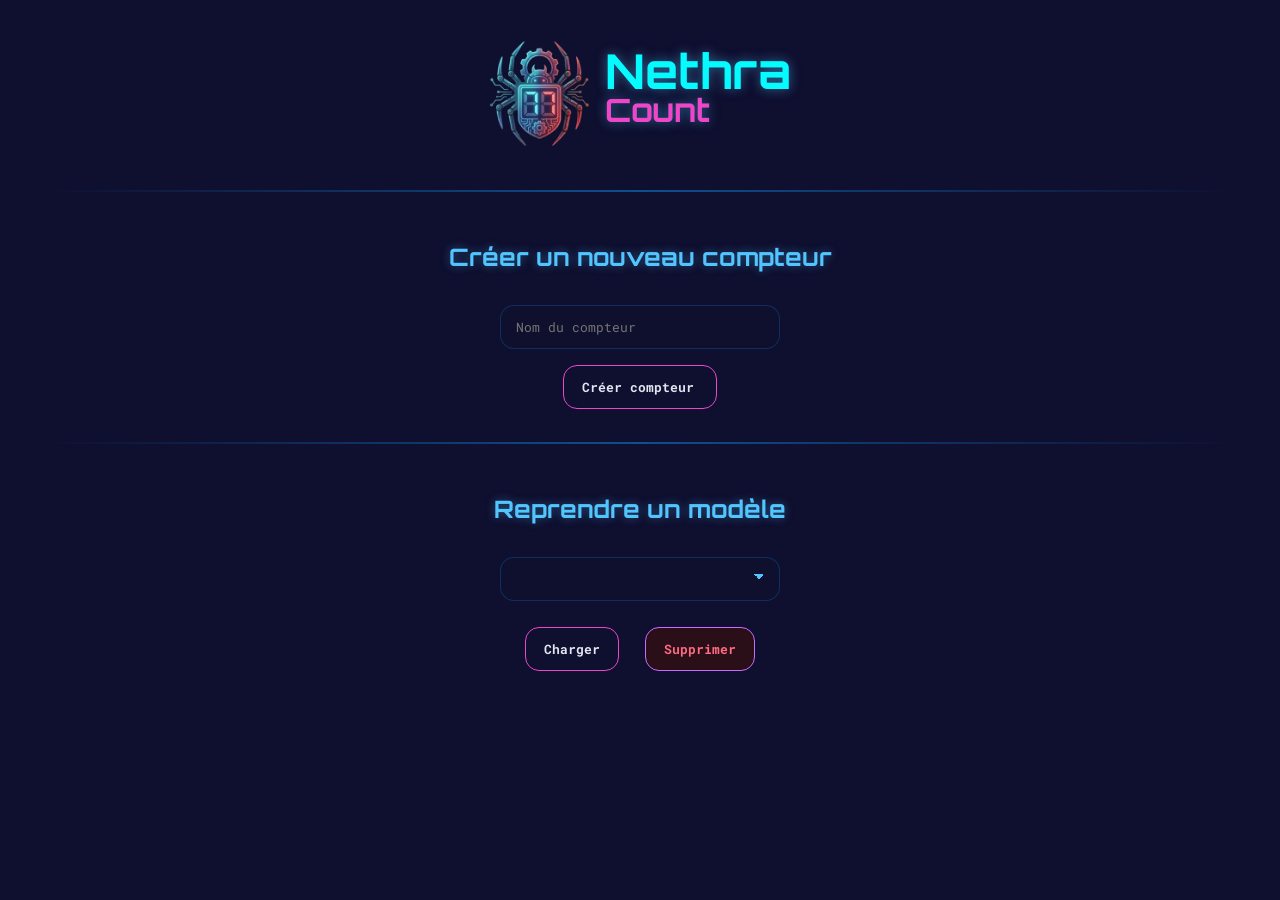
==== index.html @ c18b4ecb "Initial commit NethraCount" ====
<!DOCTYPE html>
<html lang="fr">
<head>
<meta charset="UTF-8">
<meta name="viewport" content="width=device-width, initial-scale=1.0">
<title>NethraCount</title>

<!-- Style -->
<link rel="stylesheet" href="style.css">

<!-- Manifest PWA -->
<link rel="manifest" href="manifest.json">

<!-- Favicon multi-tailles -->
<link rel="icon" type="image/png" sizes="32x32" href="icons/favicon-32x32.png">
<link rel="icon" type="image/png" sizes="192x192" href="icons/favicon-192x192.png">
<link rel="apple-touch-icon" sizes="180x180" href="icons/favicon-180x180.png">

<!-- Thème couleur navigateur -->
<meta name="theme-color" content="#e0b000">
</head>

<body>

<h1 class="title-container">
  <img src="icons/icon-512.png" alt="Logo" class="title-icon">
  <div class="title-text">
    <span class="nethra">Nethra</span><br>
    <span class="Count">Count</span>
  </div>
</h1>

<div class="section-divider"></div>

<h2>Créer un nouveau compteur</h2>
<input id="newEventName" placeholder="Nom du compteur" aria-label="Nom du nouveau compteur">
<button onclick="createNewEvent()" aria-label="Créer l'event">Créer compteur </button>

<div class="section-divider"></div>

<h2>Reprendre un modèle</h2>

<select id="eventSelect">
  <!-- Options ajoutées dynamiquement -->
</select>

<div style="margin-top: 10px; display: flex; gap: 10px;">
    <button onclick="loadEvent()" aria-label="Charger modèle">Charger</button>
    <button onclick="deleteSelectedEvent()" aria-label="Supprimer le modèle">Supprimer</button>
</div>

<script src="app.js"></script>

</body>
</html>
---- style.css ----
/* ===== NETHRA FONTS ===== */
@font-face {
    font-family: 'Orbitron';
    src: url('fonts/Orbitron-Regular.ttf') format('truetype');
    font-weight: 400;
}

@font-face {
    font-family: 'Orbitron';
    src: url('fonts/Orbitron-Bold.ttf') format('truetype');
    font-weight: 700;
}

@font-face {
    font-family: 'Roboto Mono';
    src: url('fonts/RobotoMono-Regular.ttf') format('truetype');
    font-weight: 400;
}

@font-face {
    font-family: 'Roboto Mono';
    src: url('fonts/RobotoMono-Bold.ttf') format('truetype');
    font-weight: 700;
}

/* =========================
   NETHRA THEME
   ========================= */

* {
    margin: 0;
    padding: 0;
    box-sizing: border-box;
}

/* =========================
   BODY
   ========================= */

body {
    font-family: 'Roboto Mono', monospace;
    background: #0F0F2F;
    color: #E0E6F0;
    padding: 40px;
    display: flex;
    flex-direction: column;
    align-items: center;
    min-height: 100vh;
}

/* =========================
   TITLES
   ========================= */

h1, h2 {
    font-family: 'Orbitron', sans-serif;
}

h1 {
    font-size: 3rem;
    color: #05fcfe;
    margin-bottom: 5px;
    text-shadow: 0 0 12px rgba(82,197,255,0.5);
}

h2 {
    font-size: 1.5rem;
    color: #52C5FF;
    margin-bottom: 25px;
    text-shadow: 0 0 10px rgba(82,197,255,0.4);
}

/* =========================
   INPUTS
   ========================= */

input, select {
    background: rgba(15,15,47,0.8);
    border: 1px solid rgba(15,79,143,0.5);
    color: #E0E6F0;
    padding: 12px 15px;
    border-radius: 14px;
    width: 280px;
    margin: 8px;
    transition: 0.25s;
}

/* Couleur du menu déroulant */
select option {
    background-color: #0F0F2F;
    color: #E0E6F0;
    font-family: 'Roboto Mono', monospace;
    font-size: 0.9rem;  /* option plus compacte */
}

input:focus, select:focus {
    outline: none;
    border: 1px solid #ee46c9;
    box-shadow: 0 0 10px rgba(82,197,255,0.5);
}

select {
    appearance: none;
    -webkit-appearance: none;
    -moz-appearance: none;

    background-image: linear-gradient(45deg, transparent 50%, #52C5FF 50%),
                      linear-gradient(135deg, #52C5FF 50%, transparent 50%);
    background-position:
        calc(100% - 20px) calc(50% - 3px),
        calc(100% - 15px) calc(50% - 3px);
    background-size: 5px 5px;
    background-repeat: no-repeat;
}

/* =========================
   BUTTONS
   ========================= */

button {
    background: #0F0F2F;
    color: #E0E6F0;
    border: 1px solid #ee46c9;
    border-radius: 14px;
    padding: 12px 18px;
    margin: 8px;
    font-weight: bold;
    cursor: pointer;
    transition: 0.25s;
}

button:hover,
button:focus {
    color: #52C5FF;
    outline: none;
    border: 1px solid #ee46c9;
    box-shadow: 0 0 10px rgba(82,197,255,0.5);
}

/* Style spécifique pour bouton Supprimer modèle */
button[aria-label="Supprimer le modèle"] {
    background: #2a0f18;
    color: #ff6b81;
    border: 1px solid #C96BFF;
}

button[aria-label="Supprimer le modèle"]:hover {
    background: #5a162a;
    box-shadow: 0 0 12px rgba(201,107,255,0.6);
    color: #fff;
}

/* =========================
   COUNTER CARDS
   ========================= */

.counter {
    display: flex;
    align-items: center;
    justify-content: space-between;
    background: rgba(15,15,47,0.8);
    border: 1px solid rgba(15,79,143,0.5);
    border-radius: 18px;
    padding: 15px 20px;
    margin: 12px;
    width: 420px;
    transition: 0.25s;
    cursor: grab;
}

.counter:hover {
    border: 1px solid #C96BFF;
    box-shadow: 0 0 20px rgba(201,107,255,0.35);
    transform: scale(1.02);
}

.counter.dragging {
    opacity: 0.7;
    background: rgba(82,197,255,0.1);
    border: 2px dashed #52C5FF;
}

/* =========================
   COUNTER TEXT
   ========================= */

.counter span {
    font-size: 1rem;
    color: #E0E6F0;
    white-space: nowrap;
    overflow: hidden;
    text-overflow: ellipsis;
    max-width: 120px;
}

.value {
    font-size: 1.4rem;
    color: #52C5FF;
    font-weight: bold;
    text-shadow: 0 0 10px rgba(82,197,255,0.5);
}

/* =========================
   PLUS / MINUS BUTTONS
   ========================= */

.plus {
    background: #52C5FF;
    color: #000;
    font-size: 1.3rem;
    padding: 16px 26px;
    border-radius: 14px;
    transition: 0.15s;
}

.plus.glow {
    box-shadow: 0 0 25px rgba(82,197,255,0.9);
    transform: scale(1.15);
}

.plus:hover {
    box-shadow: 0 0 22px rgba(82,197,255,0.7);
    transform: scale(1.1);
}

.minus {
    background: #C96BFF;
    color: black;
    font-size: 1.1rem;
    padding: 12px 18px;
}

/* =========================
   DELETE BUTTON
   ========================= */

.delete {
    background: #2a0f18;
    color: #ff6b81;
    font-size: 0.8rem;
    padding: 6px 10px;
    border-radius: 10px;
    opacity: 0.8;
}

.delete:hover {
    background: #5a162a;
    box-shadow: 0 0 12px rgba(255,80,120,0.6);
    transform: scale(1.05);
    opacity: 1;
}

/* =========================
   CONTAINER
   ========================= */

#counters {
    margin-top: 30px;
    display: flex;
    flex-direction: column;
    align-items: center;
}

/* =========================
   INPUT ADD COUNTER
   ========================= */

#addCounterSection {
    display: flex;
    gap: 10px;
    margin-bottom: 20px;
}

/* =========================
   LINKS
   ========================= */

a, a#backLink {
    color: #52C5FF;
    text-decoration: none;
    margin-top: 20px;
}

a:hover, a#backLink:hover {
    text-shadow: 0 0 10px rgba(82,197,255,0.7);
}

/* =========================
   RESPONSIVE
   ========================= */

@media (max-width: 500px) {
    .counter {
        width: 95%;
        flex-wrap: wrap;
        gap: 10px;
    }
}

/* ===== TITRE NETHRA + COUNT ===== */

.title-container {
    position: relative;
    height: 120px;
    width: 400px;
    margin-left: 90px;
}

.title-icon {
    position: absolute;
    left: 0;
    top: 0;
    width: 110px;
    height: 110px;
}

.nethra {
    position: absolute;
    left: 120px;
    top: 0;
    color: #05fcfe;
    font-weight: bold;
    font-size: 3rem;
}

.Count {
    position: absolute;
    left: 120px;
    top: 50px;
    color: #ee46c9;
    font-weight: bold;
    font-size: 2rem;
}

/* ===== SEPARATOR ===== */

.section-divider {
    height: 2px;
    width: 100%;
    margin-top: 25px;
    margin-bottom: 50px;
    background: linear-gradient(to right, #0F0F2F, #0F4F8F, #0F0F2F);
}

/* ===== Police Roboto Mono ===== */

input, select, button {
    font-family: 'Roboto Mono', monospace;
}
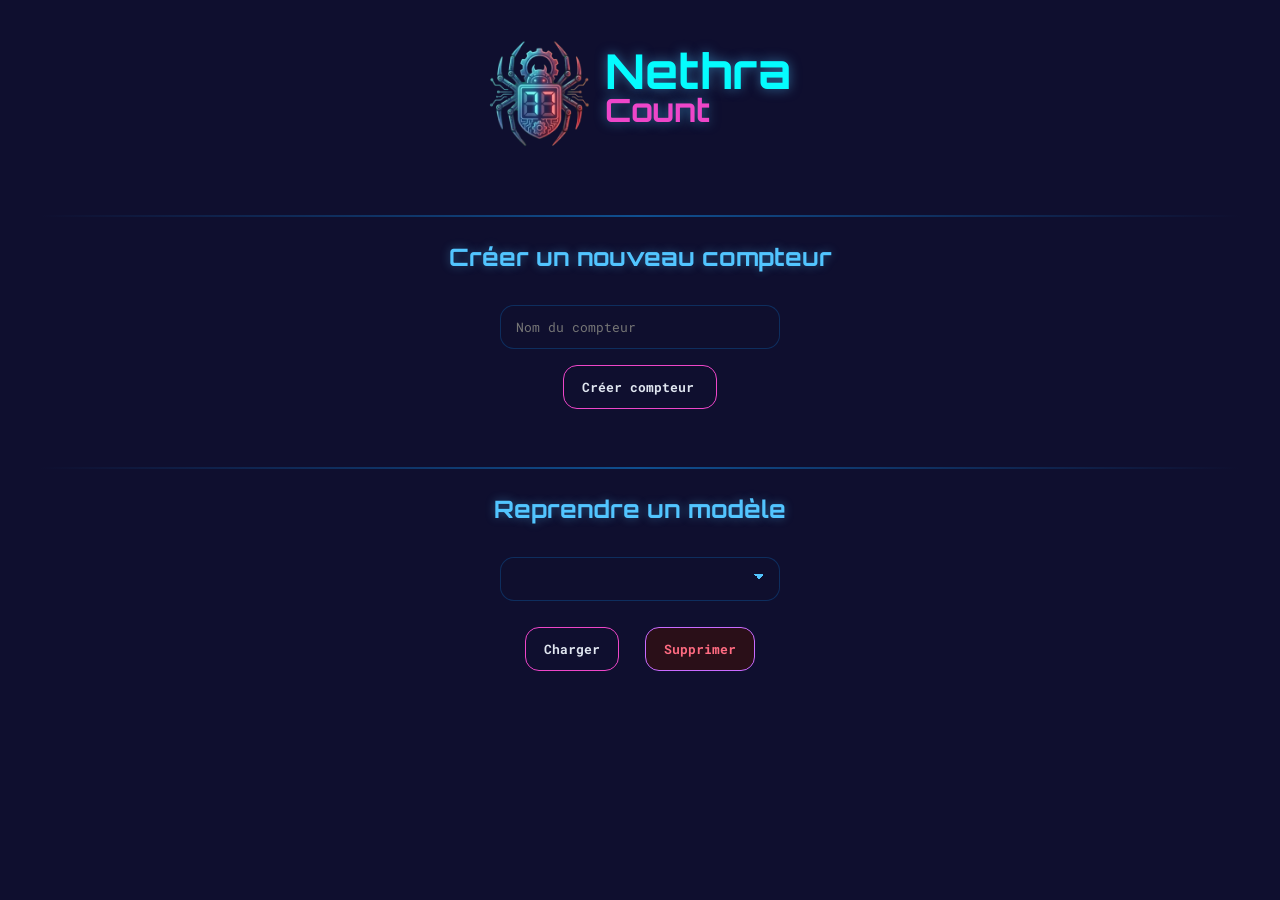
==== commit 89dfa086: "Mise à jour complète du projet : index, compteur, style et app.js propre" ====
--- a/index.html
+++ b/index.html
@@ -1,55 +1,54 @@
 <!DOCTYPE html>
 <html lang="fr">
 <head>
-<meta charset="UTF-8">
-<meta name="viewport" content="width=device-width, initial-scale=1.0">
-<title>NethraCount</title>
+    <meta charset="UTF-8">
+    <meta name="viewport" content="width=device-width, initial-scale=1.0">
+    <title>NethraCount</title>
 
-<!-- Style -->
-<link rel="stylesheet" href="style.css">
+    <!-- Style -->
+    <link rel="stylesheet" href="style.css">
 
-<!-- Manifest PWA -->
-<link rel="manifest" href="manifest.json">
+    <!-- Manifest PWA -->
+    <link rel="manifest" href="manifest.json">
 
-<!-- Favicon multi-tailles -->
-<link rel="icon" type="image/png" sizes="32x32" href="icons/favicon-32x32.png">
-<link rel="icon" type="image/png" sizes="192x192" href="icons/favicon-192x192.png">
-<link rel="apple-touch-icon" sizes="180x180" href="icons/favicon-180x180.png">
+    <!-- Favicon multi-tailles -->
+    <link rel="icon" type="image/png" sizes="32x32" href="icons/favicon-32x32.png">
+    <link rel="icon" type="image/png" sizes="192x192" href="icons/favicon-192x192.png">
+    <link rel="apple-touch-icon" sizes="180x180" href="icons/favicon-180x180.png">
 
-<!-- Thème couleur navigateur -->
-<meta name="theme-color" content="#e0b000">
+    <!-- Thème couleur navigateur -->
+    <meta name="theme-color" content="#e0b000">
 </head>
 
 <body>
 
-<h1 class="title-container">
-  <img src="icons/icon-512.png" alt="Logo" class="title-icon">
-  <div class="title-text">
-    <span class="nethra">Nethra</span><br>
-    <span class="Count">Count</span>
-  </div>
-</h1>
+    <h1 class="title-container">
+        <img src="icons/icon-512.png" alt="Logo" class="title-icon">
+        <div class="title-text">
+            <span class="nethra">Nethra</span><br>
+            <span class="Count">Count</span>
+        </div>
+    </h1>
 
-<div class="section-divider"></div>
+    <div class="section-divider"></div>
 
-<h2>Créer un nouveau compteur</h2>
-<input id="newEventName" placeholder="Nom du compteur" aria-label="Nom du nouveau compteur">
-<button onclick="createNewEvent()" aria-label="Créer l'event">Créer compteur </button>
+    <h2>Créer un nouveau compteur</h2>
+    <input id="newEventName" placeholder="Nom du compteur" aria-label="Nom du nouveau compteur">
+    <button onclick="createNewEvent()" aria-label="Créer l'event">Créer compteur </button>
 
-<div class="section-divider"></div>
+    <div class="section-divider"></div>
 
-<h2>Reprendre un modèle</h2>
+    <h2>Reprendre un modèle</h2>
+    <select id="eventSelect">
+        <!-- Options ajoutées dynamiquement -->
+    </select>
 
-<select id="eventSelect">
-  <!-- Options ajoutées dynamiquement -->
-</select>
+    <div style="margin-top: 10px; display: flex; gap: 10px;">
+        <button onclick="loadEvent()" aria-label="Charger modèle">Charger</button>
+        <button onclick="deleteSelectedEvent()" aria-label="Supprimer le modèle">Supprimer</button>
+    </div>
 
-<div style="margin-top: 10px; display: flex; gap: 10px;">
-    <button onclick="loadEvent()" aria-label="Charger modèle">Charger</button>
-    <button onclick="deleteSelectedEvent()" aria-label="Supprimer le modèle">Supprimer</button>
-</div>
-
-<script src="app.js"></script>
+    <script src="app.js"></script>
 
 </body>
 </html>
--- a/style.css
+++ b/style.css
@@ -26,7 +26,6 @@
 /* =========================
    NETHRA THEME
    ========================= */
-
 * {
     margin: 0;
     padding: 0;
@@ -36,7 +35,6 @@
 /* =========================
    BODY
    ========================= */
-
 body {
     font-family: 'Roboto Mono', monospace;
     background: #0F0F2F;
@@ -51,7 +49,6 @@
 /* =========================
    TITLES
    ========================= */
-
 h1, h2 {
     font-family: 'Orbitron', sans-serif;
 }
@@ -73,7 +70,6 @@
 /* =========================
    INPUTS
    ========================= */
-
 input, select {
     background: rgba(15,15,47,0.8);
     border: 1px solid rgba(15,79,143,0.5);
@@ -85,12 +81,11 @@
     transition: 0.25s;
 }
 
-/* Couleur du menu déroulant */
 select option {
     background-color: #0F0F2F;
     color: #E0E6F0;
     font-family: 'Roboto Mono', monospace;
-    font-size: 0.9rem;  /* option plus compacte */
+    font-size: 0.9rem;
 }
 
 input:focus, select:focus {
@@ -103,7 +98,6 @@
     appearance: none;
     -webkit-appearance: none;
     -moz-appearance: none;
-
     background-image: linear-gradient(45deg, transparent 50%, #52C5FF 50%),
                       linear-gradient(135deg, #52C5FF 50%, transparent 50%);
     background-position:
@@ -116,7 +110,6 @@
 /* =========================
    BUTTONS
    ========================= */
-
 button {
     background: #0F0F2F;
     color: #E0E6F0;
@@ -137,7 +130,6 @@
     box-shadow: 0 0 10px rgba(82,197,255,0.5);
 }
 
-/* Style spécifique pour bouton Supprimer modèle */
 button[aria-label="Supprimer le modèle"] {
     background: #2a0f18;
     color: #ff6b81;
@@ -153,7 +145,6 @@
 /* =========================
    COUNTER CARDS
    ========================= */
-
 .counter {
     display: flex;
     align-items: center;
@@ -183,7 +174,6 @@
 /* =========================
    COUNTER TEXT
    ========================= */
-
 .counter span {
     font-size: 1rem;
     color: #E0E6F0;
@@ -203,7 +193,6 @@
 /* =========================
    PLUS / MINUS BUTTONS
    ========================= */
-
 .plus {
     background: #52C5FF;
     color: #000;
@@ -213,16 +202,6 @@
     transition: 0.15s;
 }
 
-.plus.glow {
-    box-shadow: 0 0 25px rgba(82,197,255,0.9);
-    transform: scale(1.15);
-}
-
-.plus:hover {
-    box-shadow: 0 0 22px rgba(82,197,255,0.7);
-    transform: scale(1.1);
-}
-
 .minus {
     background: #C96BFF;
     color: black;
@@ -230,10 +209,26 @@
     padding: 12px 18px;
 }
 
+.plus.glow,
+.minus.glow {
+    box-shadow: 0 0 25px rgba(82,197,255,0.9);
+}
+
+.plus:hover,
+.minus:hover {
+    box-shadow: 0 0 22px rgba(82,197,255,0.7);
+    color: inherit;
+    transform: none;
+}
+
+.plus:active,
+.minus:active {
+    color: inherit;
+}
+
 /* =========================
    DELETE BUTTON
    ========================= */
-
 .delete {
     background: #2a0f18;
     color: #ff6b81;
@@ -253,7 +248,6 @@
 /* =========================
    CONTAINER
    ========================= */
-
 #counters {
     margin-top: 30px;
     display: flex;
@@ -261,10 +255,6 @@
     align-items: center;
 }
 
-/* =========================
-   INPUT ADD COUNTER
-   ========================= */
-
 #addCounterSection {
     display: flex;
     gap: 10px;
@@ -274,7 +264,6 @@
 /* =========================
    LINKS
    ========================= */
-
 a, a#backLink {
     color: #52C5FF;
     text-decoration: none;
@@ -288,7 +277,6 @@
 /* =========================
    RESPONSIVE
    ========================= */
-
 @media (max-width: 500px) {
     .counter {
         width: 95%;
@@ -298,7 +286,6 @@
 }
 
 /* ===== TITRE NETHRA + COUNT ===== */
-
 .title-container {
     position: relative;
     height: 120px;
@@ -333,17 +320,53 @@
 }
 
 /* ===== SEPARATOR ===== */
-
 .section-divider {
     height: 2px;
     width: 100%;
-    margin-top: 25px;
-    margin-bottom: 50px;
+    margin-top: 50px;
+    margin-bottom: 25px;
     background: linear-gradient(to right, #0F0F2F, #0F4F8F, #0F0F2F);
 }
 
 /* ===== Police Roboto Mono ===== */
-
 input, select, button {
     font-family: 'Roboto Mono', monospace;
+}
+
+/* Retour accueil image */
+#backHome {
+    margin-top: 0px;
+    text-align: center;
+}
+
+#backHome img {
+    cursor: pointer;
+    transition: 0.25s;
+}
+
+#backHome img:hover {
+    transform: scale(1.1);
+    filter: drop-shadow(0 0 8px #52C5FF);
+}
+
+/* =========================
+   BUTTON RESET
+   ========================= */
+#actions button[aria-label="Remise à zéro"] {
+    background: #0F0F2F;
+    color: #E0E6F0;
+    border: 1px solid #ee46c9;
+    border-radius: 14px;
+    padding: 12px 18px;
+    font-weight: bold;
+    cursor: pointer;
+    transition: 0.25s;
+}
+
+#actions button[aria-label="Remise à zéro"]:hover,
+#actions button[aria-label="Remise à zéro"]:focus {
+    color: #52C5FF;
+    outline: none;
+    border: 1px solid #ee46c9;
+    box-shadow: 0 0 10px rgba(82,197,255,0.5);
 }
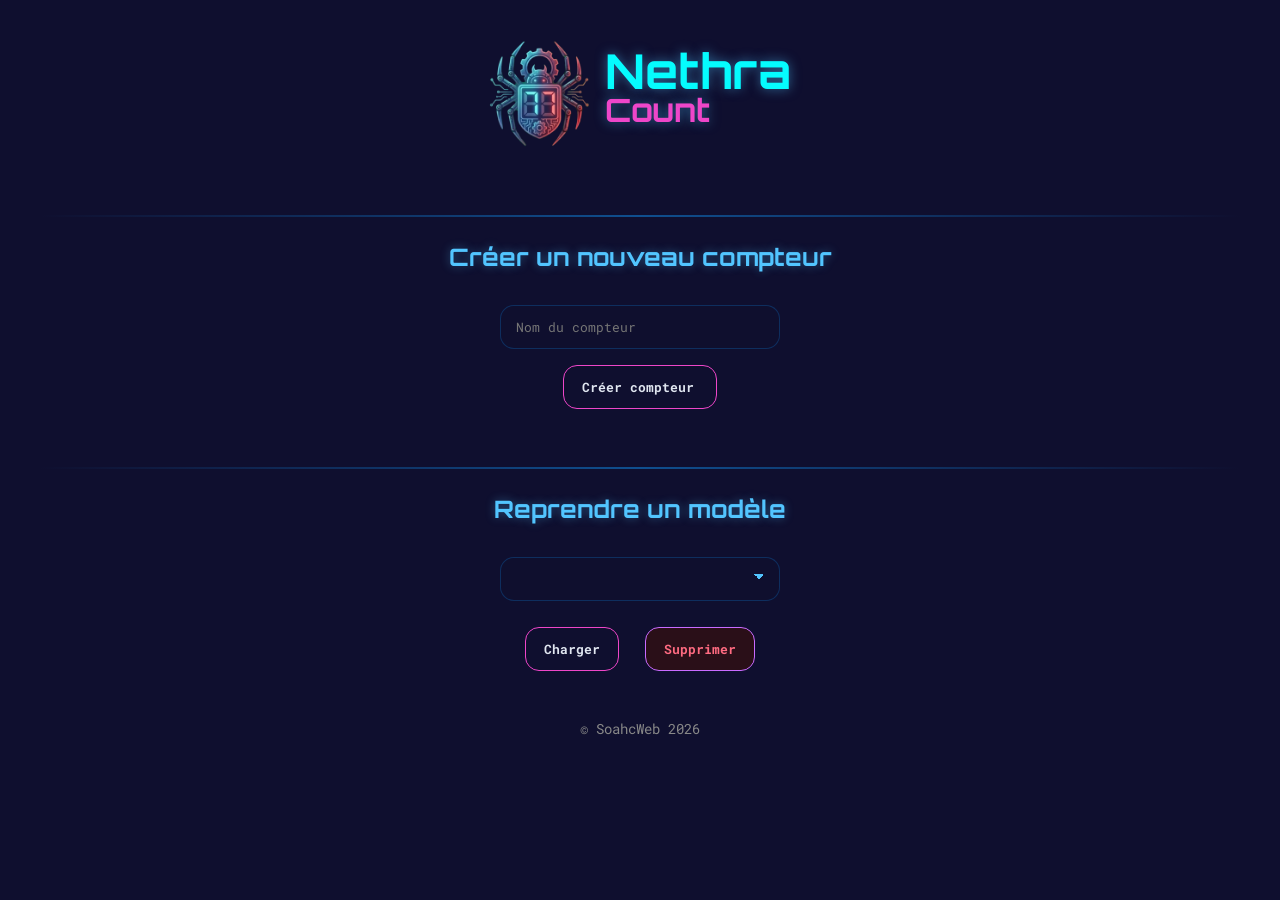
==== commit 860039b7: "Ajout copyright" ====
--- a/index.html
+++ b/index.html
@@ -51,4 +51,9 @@
     <script src="app.js"></script>
 
 </body>
+
+<footer class="footer">
+    &copy; SoahcWeb 2026
+</footer>
+
 </html>
--- a/style.css
+++ b/style.css
@@ -369,4 +369,12 @@
     outline: none;
     border: 1px solid #ee46c9;
     box-shadow: 0 0 10px rgba(82,197,255,0.5);
+}
+
+.footer {
+    text-align: center;
+    margin-top: 40px;
+    font-size: 0.9rem;
+    color: #888; /* gris discret */
+    font-family: 'Roboto Mono', monospace;
 }
